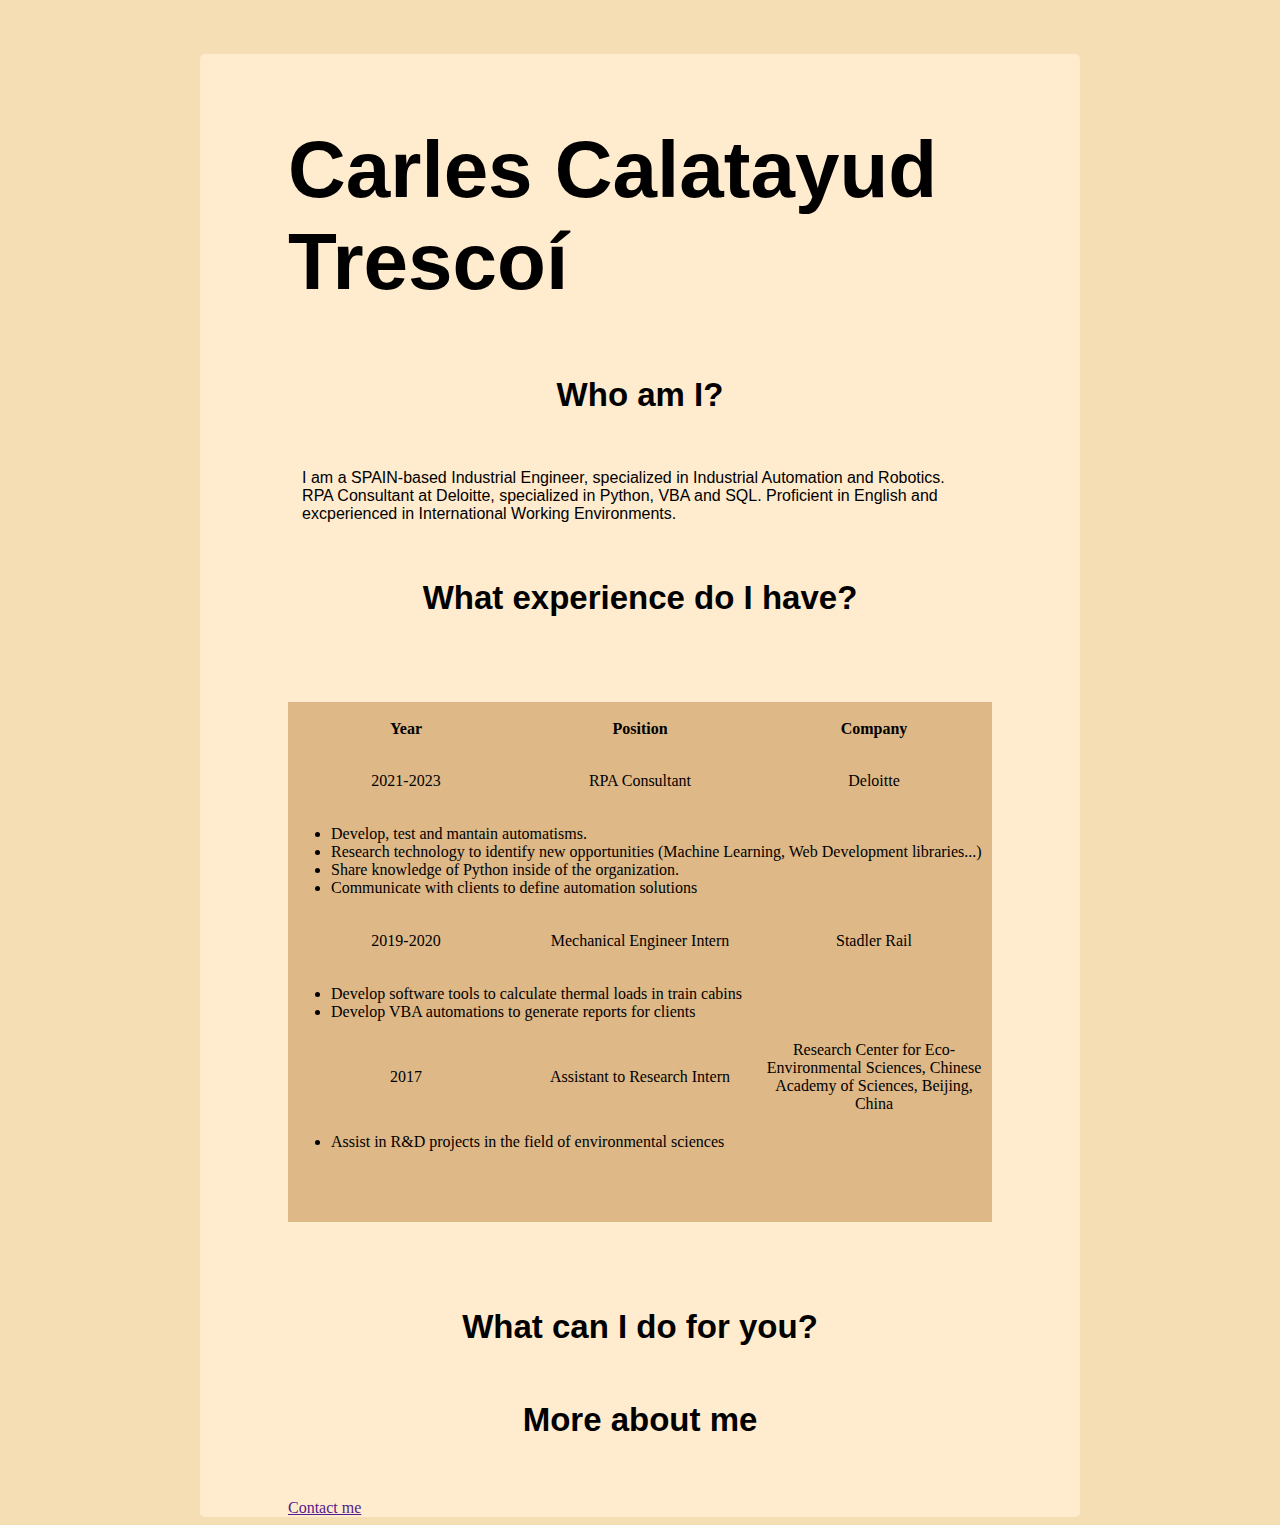
==== MySite/index.html @ f2e6f13d "Added Mysite Folder" ====
<!DOCTYPE html>
<html lang="en">
<head>
    <meta charset="UTF-8">
    <link rel="stylesheet" href="./CSS - My SIte/styles.css">
    <title>Carles Calatayud Trescolí</title>
</head>
<body>
    <section id="body-center">
    <h1>Carles Calatayud Trescoí</h1>

    <section class="box">
        <h3 class="quesiton">Who am I?</h3>
        <p class="answer"> 
            I am a SPAIN-based Industrial Engineer, specialized in Industrial Automation and Robotics. 
            RPA Consultant at Deloitte, specialized in Python, VBA and SQL. Proficient in English and 
            excperienced in International Working Environments.
        </p>
    </section>

    <section class="box">
        <h3 class="question">What experience do I have?</h3>
        <p class="answer">
            <table>
                <tr>
                    <th>Year</th>
                    <th>Position</th>
                    <th>Company</th>
                </tr>
                <tr>
                    <td>2021-2023</td>
                    <td>RPA Consultant</td>
                    <td>Deloitte</td>
                </tr>

                <tr class="description">
                    <td colspan="3"> 
                        <ul>
                            <li>Develop, test and mantain automatisms.</li>
                            <li>Research technology to identify new opportunities (Machine Learning, Web Development libraries...)</li>
                            <li>Share knowledge of Python inside of the organization.</li>
                            <li>Communicate with clients to define automation solutions</li>
                        </ul>
                    </td>
                </tr>
                <tr>
                    <td>2019-2020</td>
                    <td>Mechanical Engineer Intern</td>
                    <td>Stadler Rail</td>
                </tr>

                <tr class="description", colspan="3">
                    <td colspan="3"> 
                        <ul>
                            <li>Develop software tools to calculate thermal loads in train cabins</li>
                            <li>Develop VBA automations to generate reports for clients</li>
                        </ul>
                    </td>
                </tr>

                <tr>
                    <td>2017</td>
                    <td>Assistant to Research Intern</td>
                    <td>Research Center for Eco-Environmental Sciences, Chinese
                        Academy of Sciences, Beijing, China</td>
                </tr>

                <tr class="description">
                    <td colspan="3">
                        <ul>
                            <li>Assist in R&D projects in the field of environmental sciences</li>
                        </ul>
                    </td>
                </tr>

                <tr>
                    <td></td>
                    <td></td>
                    <td></td>
                </tr>

            </table>            
        </p>
    </section>
    

    <h3>What can I do for you?</h3>
    <h3>More about me</h3>
    <br>
    <a href="">Contact me</a>
</section>
</body>
</html>
---- MySite/CSS - My SIte/styles.css ----
body {
    background-color: wheat;
    padding-left: 15%;
    padding-right: 15%;
}

section {
    background-color: blanchedalmond;
    border-radius: 5px;+
}

h1 {
    font-family: Arial, Helvetica, sans-serif;
    font-size: 80px;
    padding-top: 10%;
}

h3 {
    font-family: Arial, Helvetica, sans-serif;
    padding: 2%;
    text-align: center;
    font-size: 33px;

    margin-block-start: 0.83em;
    margin-block-end: 0.83em;
    margin-inline-start: 0px;
    margin-inline-end: 0px;
}

p {
    padding: 2%;
    font-family: Arial, Helvetica, sans-serif;
}

table {
    table-layout: fixed;
    width: 100%;
    text-align: center;
    background-color: burlywood;
}

tr {
    height: 50px;
}



/* Classes */
.description {
    text-align: left;
}

.box {
    background-color: blanchedalmond;
    border-radius: 5px;
}

/* ID */
#body-center {
    padding-left: 10%;
    padding-right: 10%;
    padding-top: 0%;
}
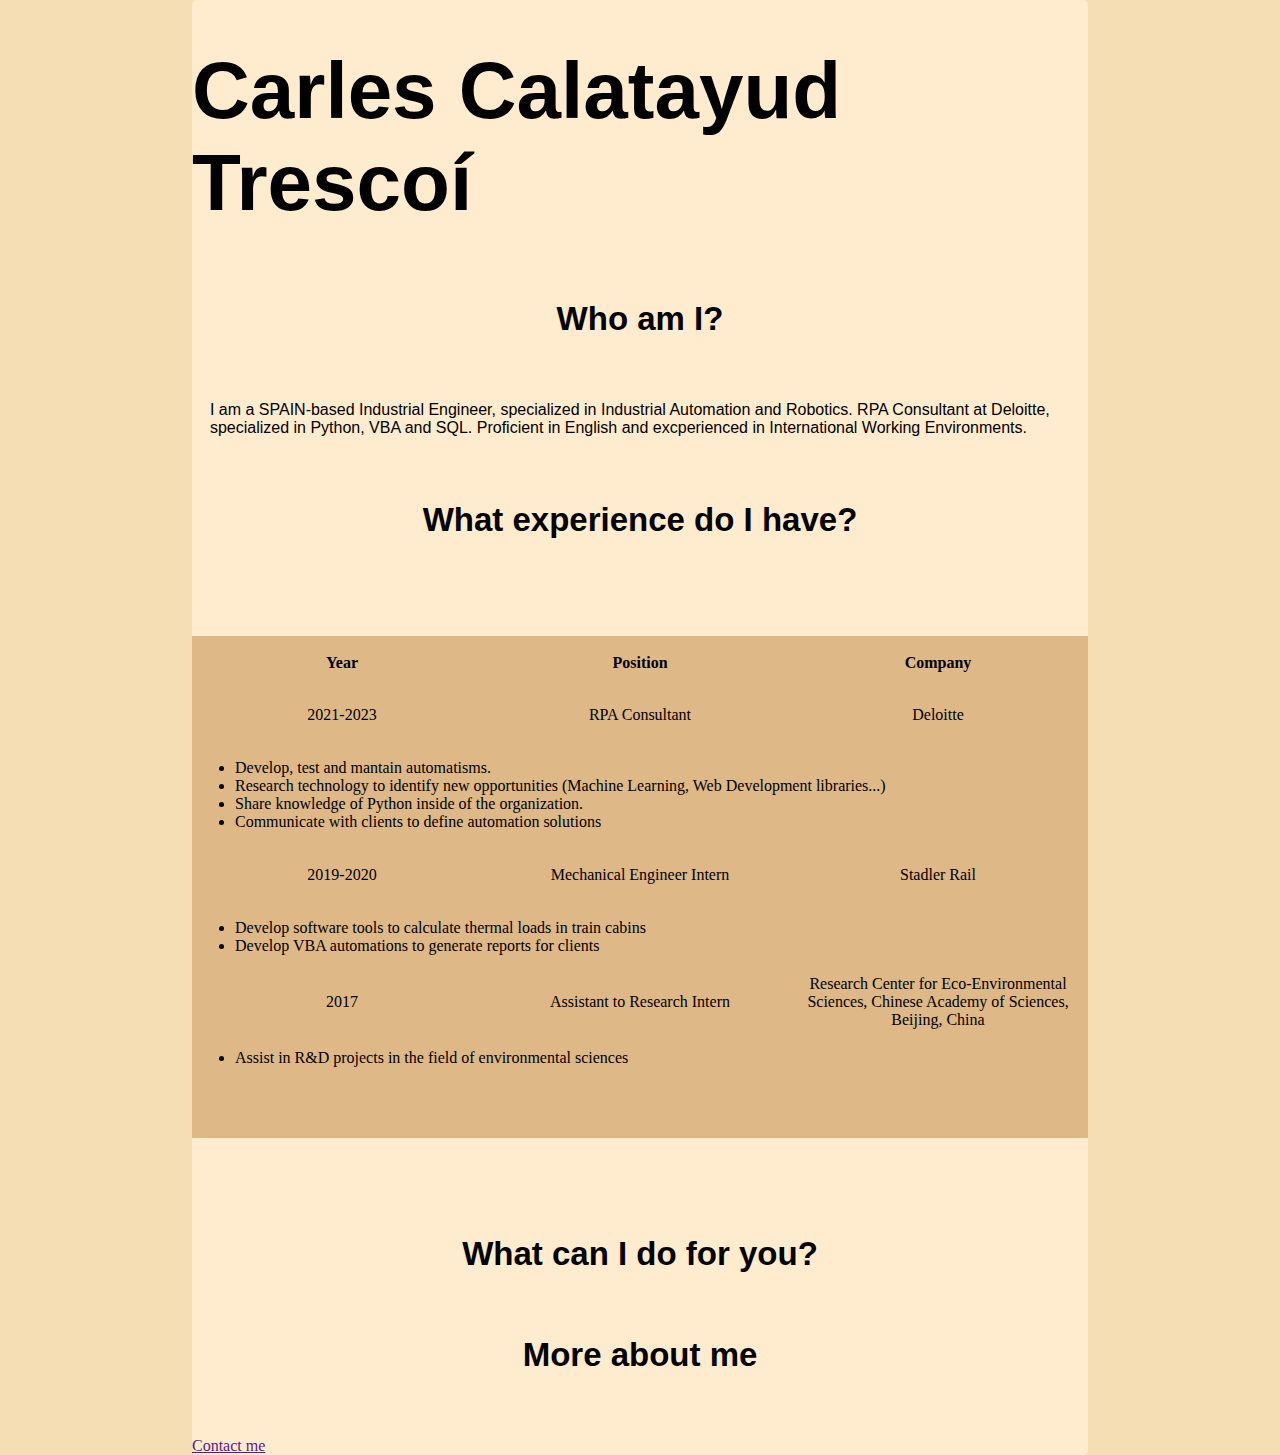
==== commit 700e8ad3: "Pushing to main" ====
--- a/MySite/index.html
+++ b/MySite/index.html
@@ -3,22 +3,23 @@
 <head>
     <meta charset="UTF-8">
     <link rel="stylesheet" href="./CSS - My SIte/styles.css">
+    <link rel="icon" href="./images/icon.ico">
     <title>Carles Calatayud Trescolí</title>
 </head>
 <body>
-    <section id="body-center">
+    <div>
     <h1>Carles Calatayud Trescoí</h1>
 
-    <section class="box">
+    <div class="box">
         <h3 class="quesiton">Who am I?</h3>
         <p class="answer"> 
             I am a SPAIN-based Industrial Engineer, specialized in Industrial Automation and Robotics. 
             RPA Consultant at Deloitte, specialized in Python, VBA and SQL. Proficient in English and 
             excperienced in International Working Environments.
         </p>
-    </section>
+    </div>
 
-    <section class="box">
+    <div class="box">
         <h3 class="question">What experience do I have?</h3>
         <p class="answer">
             <table>
@@ -81,13 +82,13 @@
 
             </table>            
         </p>
-    </section>
+    </div>
     
 
     <h3>What can I do for you?</h3>
     <h3>More about me</h3>
     <br>
     <a href="">Contact me</a>
-</section>
+    </div>
 </body>
 </html>--- a/MySite/CSS - My SIte/styles.css
+++ b/MySite/CSS - My SIte/styles.css
@@ -1,18 +1,21 @@
 body {
     background-color: wheat;
+    margin: 0;
     padding-left: 15%;
     padding-right: 15%;
+    padding-top: 0%;
 }
 
-section {
+div {
     background-color: blanchedalmond;
-    border-radius: 5px;+
+    border-radius: 5px;
 }
 
 h1 {
     font-family: Arial, Helvetica, sans-serif;
     font-size: 80px;
-    padding-top: 10%;
+    padding-top: 5%;
+    margin-top: 0;
 }
 
 h3 {
@@ -54,10 +57,3 @@
     background-color: blanchedalmond;
     border-radius: 5px;
 }
-
-/* ID */
-#body-center {
-    padding-left: 10%;
-    padding-right: 10%;
-    padding-top: 0%;
-}